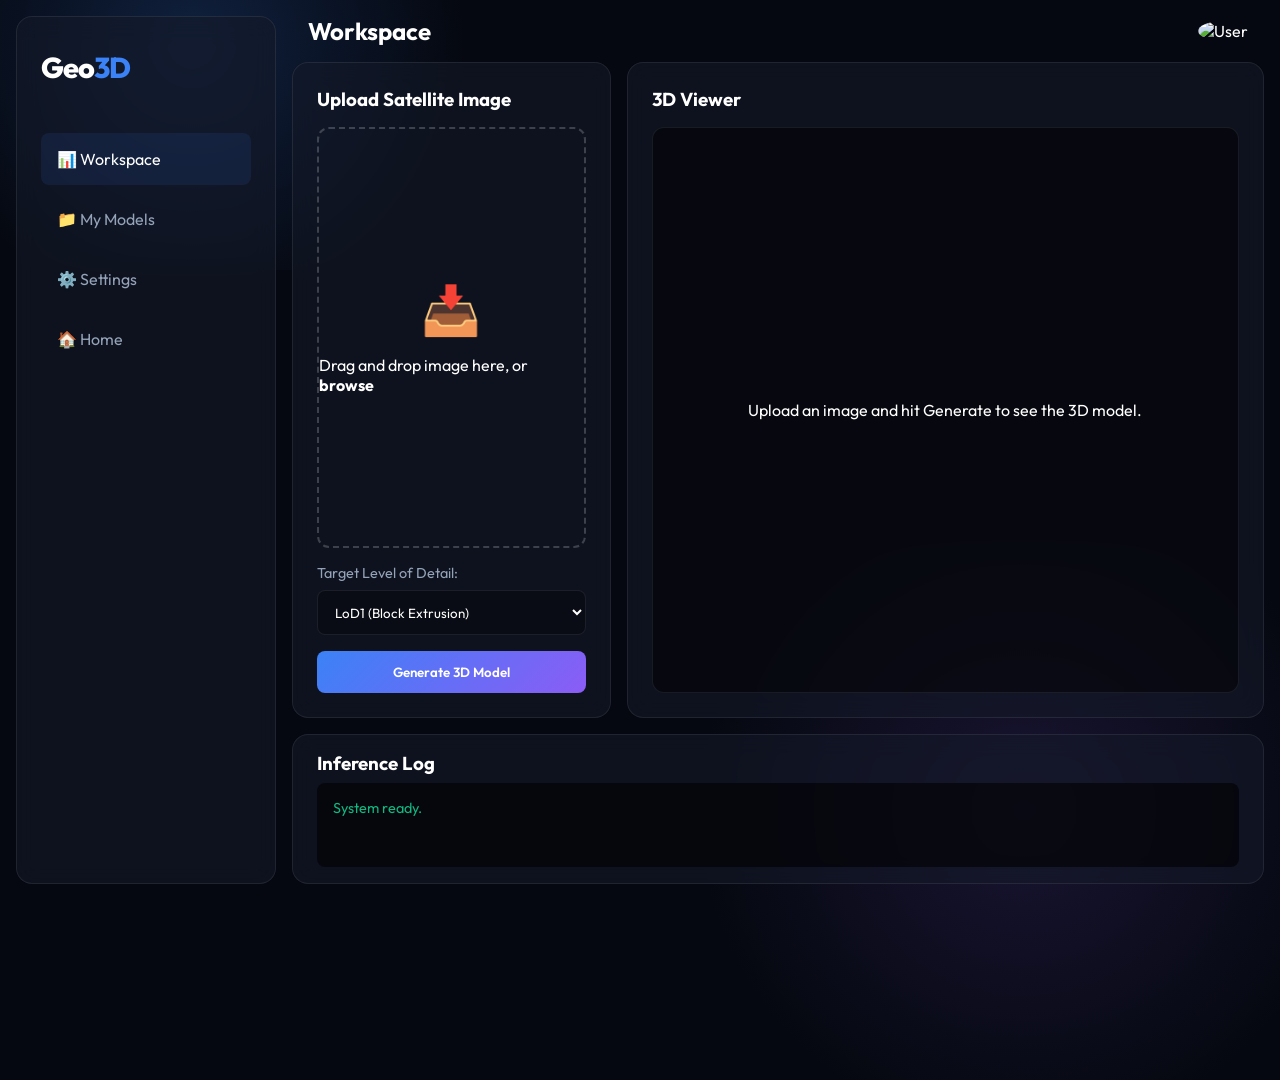
==== web_ui/dashboard.html @ 13fb9074 "Initial commit of monocular 3D building reconstruction project" ====
<!DOCTYPE html>
<html lang="en">
<head>
    <meta charset="UTF-8">
    <meta name="viewport" content="width=device-width, initial-scale=1.0">
    <title>Geo3D Dashboard</title>
    <link rel="stylesheet" href="style.css">
    <link href="https://fonts.googleapis.com/css2?family=Outfit:wght@300;400;600;800&display=swap" rel="stylesheet">
</head>
<body class="dashboard-body">
    <div class="dashboard-container">
        <!-- Sidebar -->
        <aside class="sidebar glass-panel">
            <div class="logo">Geo<span>3D</span></div>
            <ul class="side-menu">
                <li class="active"><a href="#">📊 Workspace</a></li>
                <li><a href="#">📁 My Models</a></li>
                <li><a href="#">⚙️ Settings</a></li>
                <li><a href="index.html">🏠 Home</a></li>
            </ul>
        </aside>

        <!-- Main Content -->
        <main class="main-content">
            <header class="dash-header">
                <h2>Workspace</h2>
                <div class="user-profile">
                    <img src="https://i.pravatar.cc/150?img=33" alt="User">
                </div>
            </header>

            <div class="workspace-grid">
                <!-- Upload Area -->
                <div class="upload-section glass-panel">
                    <h3>Upload Satellite Image</h3>
                    <div class="upload-dropzone" id="dropzone">
                        <span class="upload-icon">📥</span>
                        <p>Drag and drop image here, or <strong>browse</strong></p>
                        <input type="file" id="file-upload" accept="image/*" hidden>
                    </div>
                    
                    <div class="process-controls">
                        <label>Target Level of Detail:</label>
                        <select class="styled-select">
                            <option>LoD1 (Block Extrusion)</option>
                            <option>LoD2 (Roof Topology) - Beta</option>
                        </select>
                        <button class="btn-primary full-width" id="generate-btn">Generate 3D Model</button>
                    </div>
                </div>

                <!-- Preview Area -->
                <div class="preview-section glass-panel">
                    <h3>3D Viewer</h3>
                    <div class="viewer-container" id="viewer-container">
                        <div class="empty-state">
                            <p>Upload an image and hit Generate to see the 3D model.</p>
                        </div>
                    </div>
                    <div class="viewer-actions" style="display: none;" id="viewer-actions">
                        <button class="btn-secondary">Download .OBJ</button>
                        <button class="btn-secondary">Export Heightmap</button>
                    </div>
                </div>
            </div>
            
            <!-- Analysis Log -->
            <div class="log-section glass-panel">
                <h3>Inference Log</h3>
                <div class="log-console" id="log-console">
                    <p class="sys-msg">System ready.</p>
                </div>
            </div>
        </main>
    </div>

    <script src="script.js"></script>
</body>
</html>
---- web_ui/style.css ----
:root {
    --bg-color: #0b0f19;
    --text-color: #ffffff;
    --text-muted: #94a3b8;
    --primary: #3b82f6;
    --primary-hover: #2563eb;
    --secondary: rgba(255, 255, 255, 0.1);
    --glass-bg: rgba(17, 24, 39, 0.7);
    --glass-border: rgba(255, 255, 255, 0.08);
    --accent: #8b5cf6;
}

* {
    margin: 0;
    padding: 0;
    box-sizing: border-box;
    font-family: 'Outfit', sans-serif;
}

body {
    background: var(--bg-color);
    color: var(--text-color);
    overflow-x: hidden;
    position: relative;
}

body::before {
    content: '';
    position: absolute;
    top: -20%;
    left: -10%;
    width: 50%;
    height: 50%;
    background: radial-gradient(circle, rgba(59, 130, 246, 0.2) 0%, transparent 70%);
    z-index: -1;
}

body::after {
    content: '';
    position: absolute;
    bottom: -20%;
    right: -10%;
    width: 60%;
    height: 60%;
    background: radial-gradient(circle, rgba(139, 92, 246, 0.15) 0%, transparent 70%);
    z-index: -1;
}

a { text-decoration: none; color: inherit; }

/* Navbar */
.navbar {
    display: flex;
    justify-content: space-between;
    align-items: center;
    padding: 2rem 5%;
}

.logo {
    font-size: 1.8rem;
    font-weight: 800;
    letter-spacing: -1px;
}
.logo span { color: var(--primary); }

.nav-links {
    display: flex;
    gap: 2rem;
    list-style: none;
    align-items: center;
}

.nav-links a:hover { color: var(--primary); transition: 0.3s; }

/* Buttons */
.btn-primary {
    background: linear-gradient(135deg, var(--primary), var(--accent));
    color: white;
    padding: 0.8rem 1.5rem;
    border-radius: 8px;
    font-weight: 600;
    border: none;
    cursor: pointer;
    transition: transform 0.2s, box-shadow 0.2s;
}
.btn-primary:hover {
    transform: translateY(-2px);
    box-shadow: 0 10px 20px rgba(59, 130, 246, 0.3);
}

.btn-secondary {
    background: var(--secondary);
    color: white;
    padding: 0.8rem 1.5rem;
    border-radius: 8px;
    font-weight: 600;
    border: 1px solid var(--glass-border);
    cursor: pointer;
    backdrop-filter: blur(10px);
    transition: background 0.3s;
}
.btn-secondary:hover { background: rgba(255, 255, 255, 0.15); }

/* Hero */
.hero {
    display: flex;
    justify-content: space-between;
    align-items: center;
    padding: 5rem 5%;
    min-height: 80vh;
}

.hero-content { flex: 1; max-width: 600px; }

.hero-title {
    font-size: 4.5rem;
    line-height: 1.1;
    margin-bottom: 1.5rem;
}
.hero-title span {
    background: linear-gradient(to right, var(--primary), var(--accent));
    -webkit-background-clip: text;
    -webkit-text-fill-color: transparent;
}

.hero-subtitle {
    font-size: 1.2rem;
    color: var(--text-muted);
    margin-bottom: 2.5rem;
    line-height: 1.6;
}

.hero-buttons { display: flex; gap: 1rem; }
.large { padding: 1rem 2rem; font-size: 1.1rem; }

/* Graphics */
.hero-graphics {
    flex: 1;
    display: flex;
    align-items: center;
    justify-content: center;
    gap: 1rem;
}

.glass-card {
    background: var(--glass-bg);
    border: 1px solid var(--glass-border);
    backdrop-filter: blur(16px);
    padding: 1.5rem;
    border-radius: 16px;
    text-align: center;
    animation: float 6s ease-in-out infinite;
}

.glass-card h3 {
    font-size: 1rem;
    margin-bottom: 1rem;
    color: var(--text-muted);
}

.placeholder-img {
    width: 200px;
    height: 200px;
    border-radius: 12px;
}

.after-card { animation-delay: 3s; }

.connector {
    display: flex;
    gap: 8px;
}
.dot {
    width: 8px; height: 8px;
    background: var(--accent);
    border-radius: 50%;
    animation: pulse 1.5s infinite alternate;
}
.dot:nth-child(2) { animation-delay: 0.5s; }
.dot:nth-child(3) { animation-delay: 1s; }

/* Features */
.features {
    display: grid;
    grid-template-columns: repeat(3, 1fr);
    gap: 2rem;
    padding: 2rem 5% 5rem;
}
.feature-card {
    background: var(--glass-bg);
    border: 1px solid var(--glass-border);
    padding: 2rem;
    border-radius: 16px;
    transition: transform 0.3s;
}
.feature-card:hover { transform: translateY(-5px); }
.feature-card .icon { font-size: 2.5rem; margin-bottom: 1rem; }
.feature-card h3 { margin-bottom: 0.5rem; }
.feature-card p { color: var(--text-muted); line-height: 1.5; }

/* Dashboard Styles */
.dashboard-body {
    background: #050810;
}

.dashboard-container {
    display: flex;
    height: 100vh;
}

.glass-panel {
    background: rgba(20, 25, 40, 0.6);
    border: 1px solid var(--glass-border);
    backdrop-filter: blur(12px);
    border-radius: 16px;
}

.sidebar {
    width: 260px;
    padding: 2rem 1.5rem;
    display: flex;
    flex-direction: column;
    margin: 1rem;
}
.side-menu {
    list-style: none;
    margin-top: 3rem;
    display: flex;
    flex-direction: column;
    gap: 0.5rem;
}
.side-menu li a {
    display: block;
    padding: 1rem;
    border-radius: 8px;
    color: var(--text-muted);
    transition: 0.2s;
}
.side-menu li.active a, .side-menu li a:hover {
    background: rgba(59, 130, 246, 0.1);
    color: white;
}

.main-content {
    flex: 1;
    padding: 1rem 1rem 1rem 0;
    display: flex;
    flex-direction: column;
    gap: 1rem;
}

.dash-header {
    display: flex;
    justify-content: space-between;
    align-items: center;
    padding: 0 1rem;
}
.user-profile img { width: 45px; height: 45px; border-radius: 50%; }

.workspace-grid {
    display: grid;
    grid-template-columns: 1fr 2fr;
    gap: 1rem;
    flex: 1;
}

.upload-section {
    padding: 1.5rem;
    display: flex;
    flex-direction: column;
}
.upload-dropzone {
    flex: 1;
    border: 2px dashed rgba(255,255,255,0.2);
    border-radius: 12px;
    display: flex;
    flex-direction: column;
    align-items: center;
    justify-content: center;
    margin: 1rem 0;
    cursor: pointer;
    transition: border 0.3s, background 0.3s;
}
.upload-dropzone:hover {
    border-color: var(--primary);
    background: rgba(59, 130, 246, 0.05);
}
.upload-icon { font-size: 3rem; margin-bottom: 1rem; }

.process-controls {
    margin-top: auto;
}
.process-controls label {
    display: block;
    margin-bottom: 0.5rem;
    color: var(--text-muted);
    font-size: 0.9rem;
}
.styled-select {
    width: 100%;
    padding: 0.8rem;
    background: rgba(0,0,0,0.3);
    border: 1px solid var(--glass-border);
    color: white;
    border-radius: 8px;
    margin-bottom: 1rem;
}
.full-width { width: 100%; }

.preview-section {
    padding: 1.5rem;
    display: flex;
    flex-direction: column;
}
.viewer-container {
    flex: 1;
    background: rgba(0,0,0,0.5);
    border-radius: 12px;
    margin-top: 1rem;
    display: flex;
    align-items: center;
    justify-content: center;
    border: 1px solid var(--glass-border);
    position: relative;
    overflow: hidden;
}
.viewer-actions {
    display: flex;
    gap: 1rem;
    margin-top: 1rem;
    justify-content: flex-end;
}

.log-section {
    height: 150px;
    padding: 1rem 1.5rem;
    display: flex;
    flex-direction: column;
}
.log-console {
    flex: 1;
    background: rgba(0,0,0,0.6);
    border-radius: 8px;
    padding: 1rem;
    font-family: monospace;
    font-size: 0.9rem;
    color: #10b981;
    overflow-y: auto;
    margin-top: 0.5rem;
}

/* Animations */
@keyframes float {
    0%, 100% { transform: translateY(0); }
    50% { transform: translateY(-10px); }
}
@keyframes pulse {
    0% { transform: scale(1); opacity: 0.5; }
    100% { transform: scale(1.5); opacity: 1; }
}
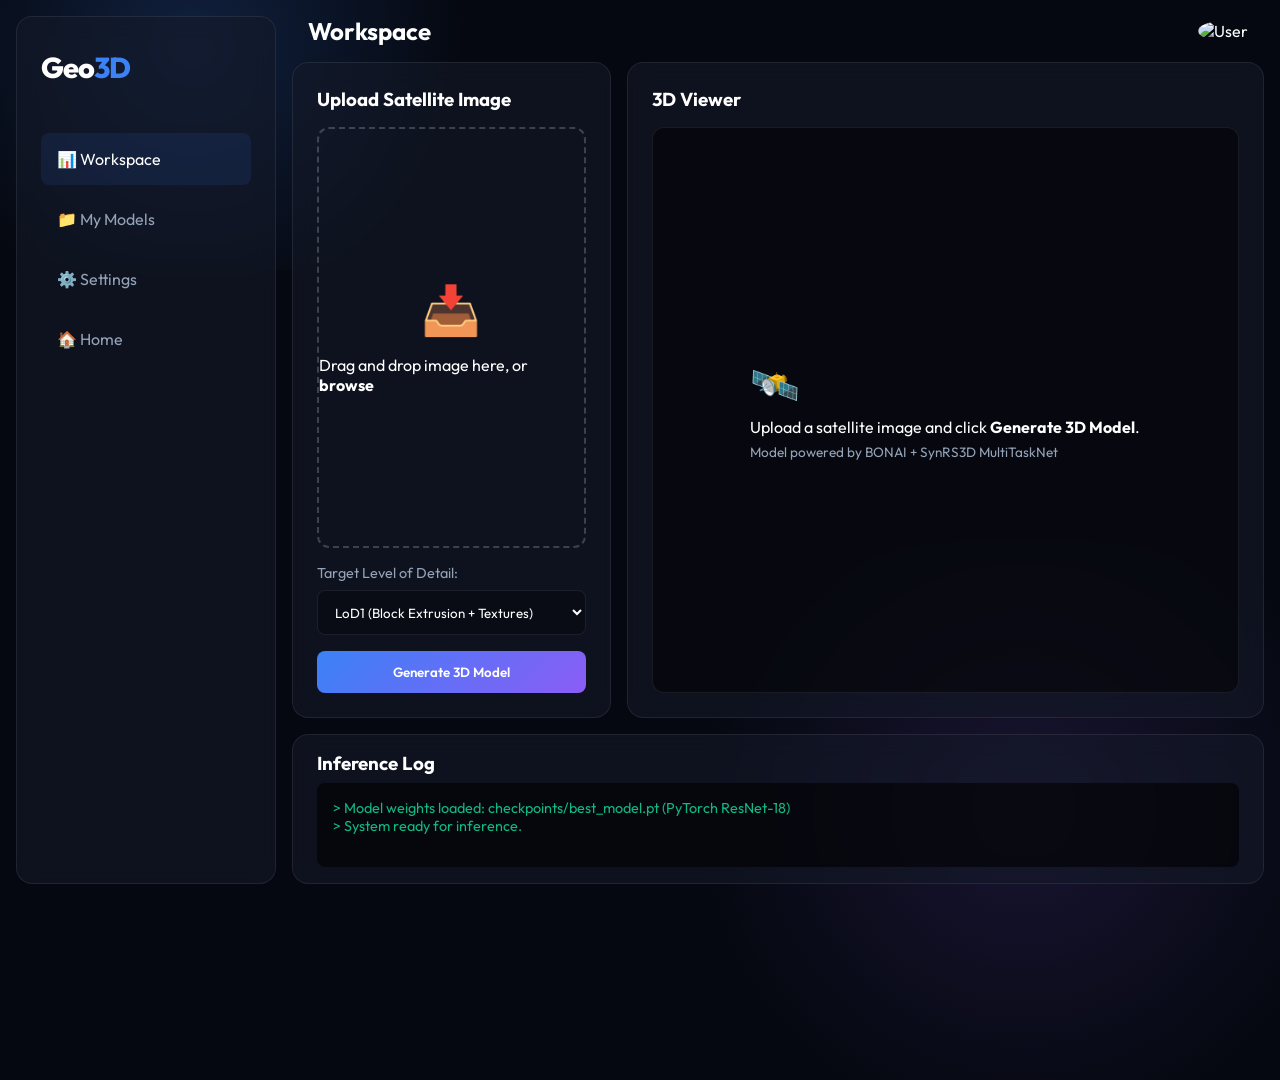
==== commit 9d29a223: "Fix src/data tracking in git and update Colab training scripts" ====
--- a/web_ui/dashboard.html
+++ b/web_ui/dashboard.html
@@ -6,6 +6,10 @@
     <title>Geo3D Dashboard</title>
     <link rel="stylesheet" href="style.css">
     <link href="https://fonts.googleapis.com/css2?family=Outfit:wght@300;400;600;800&display=swap" rel="stylesheet">
+    <!-- Three.js 3D Engine & Loaders -->
+    <script src="https://cdnjs.cloudflare.com/ajax/libs/three.js/r128/three.min.js"></script>
+    <script src="https://cdn.jsdelivr.net/npm/three@0.128.0/examples/js/controls/OrbitControls.js"></script>
+    <script src="https://cdn.jsdelivr.net/npm/three@0.128.0/examples/js/loaders/OBJLoader.js"></script>
 </head>
 <body class="dashboard-body">
     <div class="dashboard-container">
@@ -41,9 +45,9 @@
                     
                     <div class="process-controls">
                         <label>Target Level of Detail:</label>
-                        <select class="styled-select">
-                            <option>LoD1 (Block Extrusion)</option>
-                            <option>LoD2 (Roof Topology) - Beta</option>
+                        <select class="styled-select" id="lod-select">
+                            <option value="lod1">LoD1 (Block Extrusion + Textures)</option>
+                            <option value="lod2">LoD2 (Roof Topology) - Experimental</option>
                         </select>
                         <button class="btn-primary full-width" id="generate-btn">Generate 3D Model</button>
                     </div>
@@ -51,15 +55,32 @@
 
                 <!-- Preview Area -->
                 <div class="preview-section glass-panel">
-                    <h3>3D Viewer</h3>
-                    <div class="viewer-container" id="viewer-container">
-                        <div class="empty-state">
-                            <p>Upload an image and hit Generate to see the 3D model.</p>
+                    <div style="display: flex; justify-content: space-between; align-items: center;">
+                        <h3>3D Viewer</h3>
+                        <div class="viewer-tabs" id="viewer-tabs" style="display: none; gap: 0.5rem;">
+                            <button class="tab-btn active" id="tab-3d" style="padding: 0.3rem 0.8rem; border-radius: 6px; font-size: 0.8rem; cursor: pointer; background: #3b82f6; color: white; border: none;">3D Mesh</button>
+                            <button class="tab-btn" id="tab-mask" style="padding: 0.3rem 0.8rem; border-radius: 6px; font-size: 0.8rem; cursor: pointer; background: rgba(255,255,255,0.1); color: white; border: 1px solid rgba(255,255,255,0.2);">Footprint</button>
+                            <button class="tab-btn" id="tab-height" style="padding: 0.3rem 0.8rem; border-radius: 6px; font-size: 0.8rem; cursor: pointer; background: rgba(255,255,255,0.1); color: white; border: 1px solid rgba(255,255,255,0.2);">Heightmap</button>
                         </div>
                     </div>
+
+                    <div class="viewer-container" id="viewer-container">
+                        <div class="empty-state" id="empty-state">
+                            <p style="font-size: 2.5rem; margin-bottom: 0.5rem;">🛰️</p>
+                            <p>Upload a satellite image and click <strong>Generate 3D Model</strong>.</p>
+                            <p style="font-size: 0.85rem; color: #94a3b8; margin-top: 0.4rem;">Model powered by BONAI + SynRS3D MultiTaskNet</p>
+                        </div>
+                        <canvas id="three-canvas" style="display: none; width: 100%; height: 100%;"></canvas>
+                        <img id="2d-preview" style="display: none; max-width: 90%; max-height: 90%; border-radius: 8px; box-shadow: 0 4px 20px rgba(0,0,0,0.5);" alt="Preview">
+                        <div id="viewer-hint" style="display: none; position: absolute; bottom: 10px; left: 10px; font-size: 0.75rem; color: rgba(255,255,255,0.6); pointer-events: none; background: rgba(0,0,0,0.5); padding: 4px 8px; border-radius: 4px;">
+                            🖱️ Drag: Rotate | Right-Click: Pan | Scroll: Zoom
+                        </div>
+                    </div>
+
                     <div class="viewer-actions" style="display: none;" id="viewer-actions">
-                        <button class="btn-secondary">Download .OBJ</button>
-                        <button class="btn-secondary">Export Heightmap</button>
+                        <span id="model-stats" style="margin-right: auto; font-size: 0.85rem; color: #94a3b8; align-self: center;"></span>
+                        <a id="download-obj-btn" class="btn-secondary" download="building_model.obj" href="#">Download .OBJ</a>
+                        <a id="export-height-btn" class="btn-secondary" download="heightmap.png" href="#">Export Heightmap</a>
                     </div>
                 </div>
             </div>
@@ -68,7 +89,8 @@
             <div class="log-section glass-panel">
                 <h3>Inference Log</h3>
                 <div class="log-console" id="log-console">
-                    <p class="sys-msg">System ready.</p>
+                    <p class="sys-msg">> Model weights loaded: checkpoints/best_model.pt (PyTorch ResNet-18)</p>
+                    <p class="sys-msg">> System ready for inference.</p>
                 </div>
             </div>
         </main>
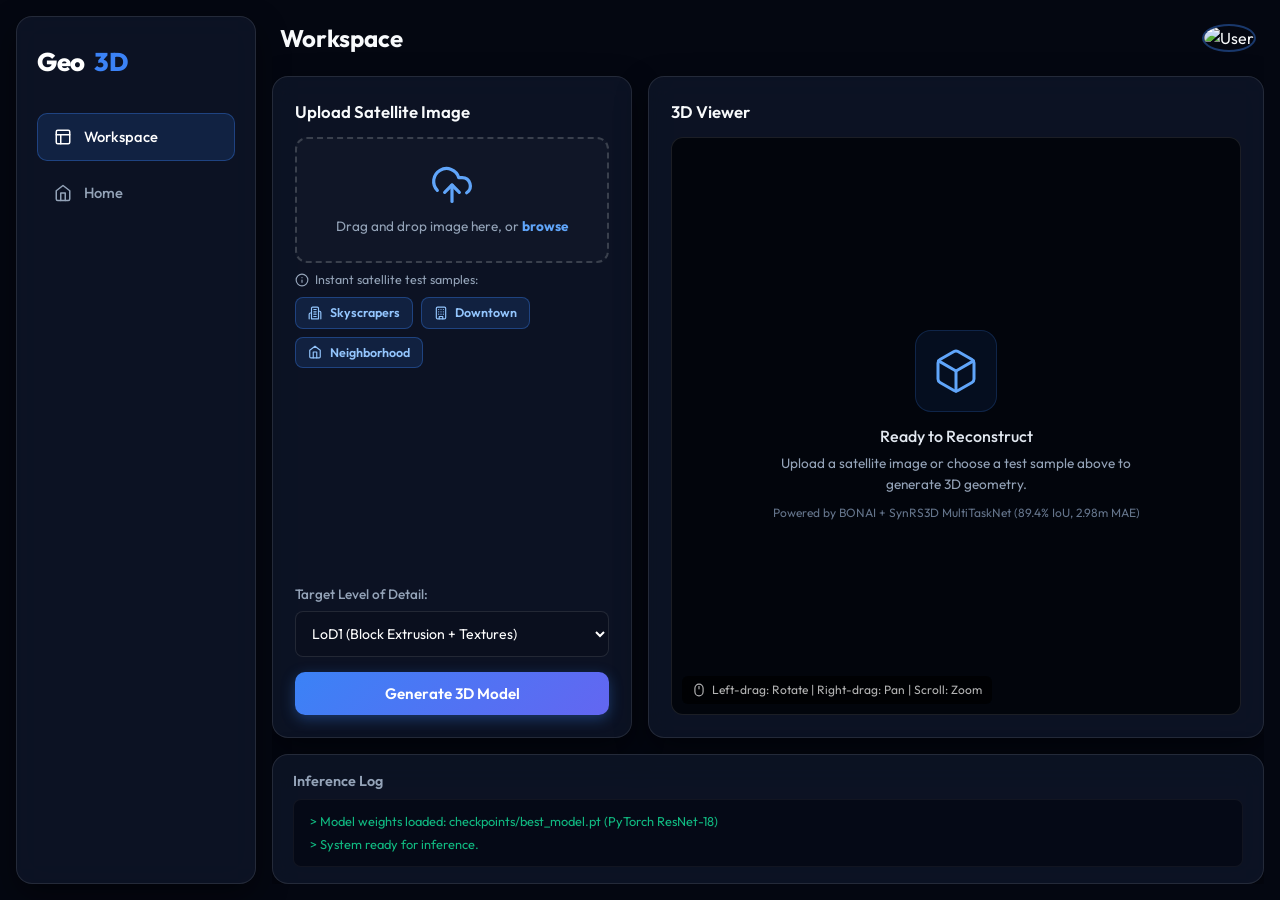
==== commit dee3a7e2: "Configure Render.com deployment with CPU-optimized PyTorch and 40-epoch model weights" ====
--- a/web_ui/dashboard.html
+++ b/web_ui/dashboard.html
@@ -4,7 +4,7 @@
     <meta charset="UTF-8">
     <meta name="viewport" content="width=device-width, initial-scale=1.0">
     <title>Geo3D Dashboard</title>
-    <link rel="stylesheet" href="style.css">
+    <link rel="stylesheet" href="style.css?v=3">
     <link href="https://fonts.googleapis.com/css2?family=Outfit:wght@300;400;600;800&display=swap" rel="stylesheet">
     <!-- Three.js 3D Engine & Loaders -->
     <script src="https://cdnjs.cloudflare.com/ajax/libs/three.js/r128/three.min.js"></script>
@@ -17,10 +17,18 @@
         <aside class="sidebar glass-panel">
             <div class="logo">Geo<span>3D</span></div>
             <ul class="side-menu">
-                <li class="active"><a href="#">📊 Workspace</a></li>
-                <li><a href="#">📁 My Models</a></li>
-                <li><a href="#">⚙️ Settings</a></li>
-                <li><a href="index.html">🏠 Home</a></li>
+                <li class="active">
+                    <a href="#">
+                        <svg class="nav-icon" width="18" height="18" viewBox="0 0 24 24" fill="none" stroke="currentColor" stroke-width="2" stroke-linecap="round" stroke-linejoin="round"><rect width="18" height="18" x="3" y="3" rx="2"/><path d="M3 9h18"/><path d="M9 21V9"/></svg>
+                        <span>Workspace</span>
+                    </a>
+                </li>
+                <li>
+                    <a href="index.html">
+                        <svg class="nav-icon" width="18" height="18" viewBox="0 0 24 24" fill="none" stroke="currentColor" stroke-width="2" stroke-linecap="round" stroke-linejoin="round"><path d="m3 9 9-7 9 7v11a2 2 0 0 1-2 2H5a2 2 0 0 1-2-2z"/><polyline points="9 22 9 12 15 12 15 22"/></svg>
+                        <span>Home</span>
+                    </a>
+                </li>
             </ul>
         </aside>
 
@@ -38,9 +46,33 @@
                 <div class="upload-section glass-panel">
                     <h3>Upload Satellite Image</h3>
                     <div class="upload-dropzone" id="dropzone">
-                        <span class="upload-icon">📥</span>
+                        <span class="upload-icon">
+                            <svg viewBox="0 0 24 24" width="44" height="44" fill="none" stroke="currentColor" stroke-width="1.75" stroke-linecap="round" stroke-linejoin="round"><path d="M4 14.899A7 7 0 1 1 15.71 8h1.79a4.5 4.5 0 0 1 2.5 8.242"/><path d="M12 12v9"/><path d="m16 16-4-4-4 4"/></svg>
+                        </span>
                         <p>Drag and drop image here, or <strong>browse</strong></p>
                         <input type="file" id="file-upload" accept="image/*" hidden>
+                    </div>
+
+                    <!-- Instant Test Samples -->
+                    <div class="test-samples-bar" style="margin: 0.5rem 0 1rem 0;">
+                        <p style="font-size: 0.78rem; color: #94a3b8; margin-bottom: 0.5rem; display: flex; align-items: center; gap: 0.35rem;">
+                            <svg viewBox="0 0 24 24" width="14" height="14" fill="none" stroke="currentColor" stroke-width="2" stroke-linecap="round" stroke-linejoin="round"><circle cx="12" cy="12" r="10"/><path d="M12 16v-4"/><path d="M12 8h.01"/></svg>
+                            Instant satellite test samples:
+                        </p>
+                        <div style="display: flex; gap: 0.5rem; flex-wrap: wrap;">
+                            <button type="button" class="sample-btn" data-sample="01_tall_skyscraper_towers.png" style="display: inline-flex; align-items: center; gap: 0.45rem; padding: 0.45rem 0.75rem; border-radius: 8px; font-size: 0.78rem; font-weight: 600; background: rgba(59, 130, 246, 0.15); color: #93c5fd; border: 1px solid rgba(59, 130, 246, 0.35); cursor: pointer;">
+                                <svg viewBox="0 0 24 24" width="14" height="14" fill="none" stroke="currentColor" stroke-width="2" stroke-linecap="round" stroke-linejoin="round"><path d="M6 22V4a2 2 0 0 1 2-2h8a2 2 0 0 1 2 2v18Z"/><path d="M6 12H4a2 2 0 0 0-2 2v8"/><path d="M18 9h2a2 2 0 0 1 2 2v11"/><path d="M10 6h4"/><path d="M10 10h4"/><path d="M10 14h4"/><path d="M10 18h4"/></svg>
+                                <span>Skyscrapers</span>
+                            </button>
+                            <button type="button" class="sample-btn" data-sample="02_dense_commercial_downtown.png" style="display: inline-flex; align-items: center; gap: 0.45rem; padding: 0.45rem 0.75rem; border-radius: 8px; font-size: 0.78rem; font-weight: 600; background: rgba(59, 130, 246, 0.15); color: #93c5fd; border: 1px solid rgba(59, 130, 246, 0.35); cursor: pointer;">
+                                <svg viewBox="0 0 24 24" width="14" height="14" fill="none" stroke="currentColor" stroke-width="2" stroke-linecap="round" stroke-linejoin="round"><rect width="16" height="20" x="4" y="2" rx="2" ry="2"/><path d="M9 22v-4h6v4"/><path d="M8 6h.01"/><path d="M16 6h.01"/><path d="M12 6h.01"/><path d="M12 10h.01"/><path d="M12 14h.01"/><path d="M16 10h.01"/><path d="M16 14h.01"/><path d="M8 10h.01"/><path d="M8 14h.01"/></svg>
+                                <span>Downtown</span>
+                            </button>
+                            <button type="button" class="sample-btn" data-sample="03_residential_houses_neighborhood.png" style="display: inline-flex; align-items: center; gap: 0.45rem; padding: 0.45rem 0.75rem; border-radius: 8px; font-size: 0.78rem; font-weight: 600; background: rgba(59, 130, 246, 0.15); color: #93c5fd; border: 1px solid rgba(59, 130, 246, 0.35); cursor: pointer;">
+                                <svg viewBox="0 0 24 24" width="14" height="14" fill="none" stroke="currentColor" stroke-width="2" stroke-linecap="round" stroke-linejoin="round"><path d="m3 9 9-7 9 7v11a2 2 0 0 1-2 2H5a2 2 0 0 1-2-2z"/><polyline points="9 22 9 12 15 12 15 22"/></svg>
+                                <span>Neighborhood</span>
+                            </button>
+                        </div>
                     </div>
                     
                     <div class="process-controls">
@@ -66,14 +98,22 @@
 
                     <div class="viewer-container" id="viewer-container">
                         <div class="empty-state" id="empty-state">
-                            <p style="font-size: 2.5rem; margin-bottom: 0.5rem;">🛰️</p>
-                            <p>Upload a satellite image and click <strong>Generate 3D Model</strong>.</p>
-                            <p style="font-size: 0.85rem; color: #94a3b8; margin-top: 0.4rem;">Model powered by BONAI + SynRS3D MultiTaskNet</p>
+                            <div class="empty-icon-wrapper" style="margin-bottom: 0.8rem;">
+                                <svg viewBox="0 0 24 24" width="48" height="48" fill="none" stroke="#60a5fa" stroke-width="1.5" stroke-linecap="round" stroke-linejoin="round">
+                                    <path d="M21 16V8a2 2 0 0 0-1-1.73l-7-4a2 2 0 0 0-2 0l-7 4A2 2 0 0 0 3 8v8a2 2 0 0 0 1 1.73l7 4a2 2 0 0 0 2 0l7-4A2 2 0 0 0 21 16z"/>
+                                    <polyline points="3.27 6.96 12 12.01 20.73 6.96"/>
+                                    <line x1="12" y1="22.08" x2="12" y2="12"/>
+                                </svg>
+                            </div>
+                            <p style="font-weight: 500; font-size: 1rem; color: #e2e8f0;">Ready to Reconstruct</p>
+                            <p style="font-size: 0.85rem; color: #94a3b8; margin-top: 0.3rem;">Upload a satellite image or choose a test sample above to generate 3D geometry.</p>
+                            <p style="font-size: 0.75rem; color: #64748b; margin-top: 0.6rem;">Powered by BONAI + SynRS3D MultiTaskNet (89.4% IoU, 2.98m MAE)</p>
                         </div>
                         <canvas id="three-canvas" style="display: none; width: 100%; height: 100%;"></canvas>
                         <img id="2d-preview" style="display: none; max-width: 90%; max-height: 90%; border-radius: 8px; box-shadow: 0 4px 20px rgba(0,0,0,0.5);" alt="Preview">
-                        <div id="viewer-hint" style="display: none; position: absolute; bottom: 10px; left: 10px; font-size: 0.75rem; color: rgba(255,255,255,0.6); pointer-events: none; background: rgba(0,0,0,0.5); padding: 4px 8px; border-radius: 4px;">
-                            🖱️ Drag: Rotate | Right-Click: Pan | Scroll: Zoom
+                        <div id="viewer-hint" style="display: none; position: absolute; bottom: 10px; left: 10px; font-size: 0.75rem; color: rgba(255,255,255,0.7); pointer-events: none; background: rgba(0,0,0,0.65); padding: 5px 10px; border-radius: 6px; backdrop-filter: blur(8px); display: flex; align-items: center; gap: 6px;">
+                            <svg viewBox="0 0 24 24" width="14" height="14" fill="none" stroke="currentColor" stroke-width="2" stroke-linecap="round" stroke-linejoin="round"><rect width="14" height="20" x="5" y="2" rx="7"/><path d="M12 6v4"/></svg>
+                            <span>Left-drag: Rotate | Right-drag: Pan | Scroll: Zoom</span>
                         </div>
                     </div>
 
--- a/web_ui/style.css
+++ b/web_ui/style.css
@@ -1,20 +1,23 @@
 :root {
-    --bg-color: #0b0f19;
-    --text-color: #ffffff;
+    --bg-color: #060911;
+    --text-color: #f8fafc;
     --text-muted: #94a3b8;
     --primary: #3b82f6;
     --primary-hover: #2563eb;
-    --secondary: rgba(255, 255, 255, 0.1);
-    --glass-bg: rgba(17, 24, 39, 0.7);
-    --glass-border: rgba(255, 255, 255, 0.08);
     --accent: #8b5cf6;
+    --accent-cyan: #06b6d4;
+    --secondary: rgba(255, 255, 255, 0.08);
+    --glass-bg: rgba(15, 23, 42, 0.75);
+    --glass-border: rgba(255, 255, 255, 0.1);
+    --glass-hover-border: rgba(59, 130, 246, 0.45);
+    --card-shadow: 0 12px 32px rgba(0, 0, 0, 0.45);
 }
 
 * {
     margin: 0;
     padding: 0;
     box-sizing: border-box;
-    font-family: 'Outfit', sans-serif;
+    font-family: 'Outfit', -apple-system, BlinkMacSystemFont, 'Segoe UI', Roboto, sans-serif;
 }
 
 body {
@@ -22,339 +25,891 @@
     color: var(--text-color);
     overflow-x: hidden;
     position: relative;
-}
-
-body::before {
-    content: '';
+    line-height: 1.5;
+    -webkit-font-smoothing: antialiased;
+}
+
+a {
+    text-decoration: none;
+    color: inherit;
+}
+
+/* Background Ambient Glows */
+.ambient-glow {
     position: absolute;
-    top: -20%;
-    left: -10%;
-    width: 50%;
-    height: 50%;
-    background: radial-gradient(circle, rgba(59, 130, 246, 0.2) 0%, transparent 70%);
+    border-radius: 50%;
+    filter: blur(140px);
+    pointer-events: none;
     z-index: -1;
 }
 
-body::after {
-    content: '';
-    position: absolute;
-    bottom: -20%;
-    right: -10%;
-    width: 60%;
-    height: 60%;
-    background: radial-gradient(circle, rgba(139, 92, 246, 0.15) 0%, transparent 70%);
-    z-index: -1;
-}
-
-a { text-decoration: none; color: inherit; }
-
-/* Navbar */
-.navbar {
-    display: flex;
-    justify-content: space-between;
-    align-items: center;
-    padding: 2rem 5%;
-}
-
-.logo {
-    font-size: 1.8rem;
-    font-weight: 800;
-    letter-spacing: -1px;
-}
-.logo span { color: var(--primary); }
-
-.nav-links {
-    display: flex;
-    gap: 2rem;
-    list-style: none;
-    align-items: center;
-}
-
-.nav-links a:hover { color: var(--primary); transition: 0.3s; }
-
-/* Buttons */
-.btn-primary {
-    background: linear-gradient(135deg, var(--primary), var(--accent));
-    color: white;
-    padding: 0.8rem 1.5rem;
-    border-radius: 8px;
-    font-weight: 600;
-    border: none;
-    cursor: pointer;
-    transition: transform 0.2s, box-shadow 0.2s;
-}
-.btn-primary:hover {
-    transform: translateY(-2px);
-    box-shadow: 0 10px 20px rgba(59, 130, 246, 0.3);
-}
-
-.btn-secondary {
-    background: var(--secondary);
-    color: white;
-    padding: 0.8rem 1.5rem;
-    border-radius: 8px;
-    font-weight: 600;
-    border: 1px solid var(--glass-border);
-    cursor: pointer;
-    backdrop-filter: blur(10px);
-    transition: background 0.3s;
-}
-.btn-secondary:hover { background: rgba(255, 255, 255, 0.15); }
-
-/* Hero */
-.hero {
-    display: flex;
-    justify-content: space-between;
-    align-items: center;
-    padding: 5rem 5%;
-    min-height: 80vh;
-}
-
-.hero-content { flex: 1; max-width: 600px; }
-
-.hero-title {
-    font-size: 4.5rem;
-    line-height: 1.1;
-    margin-bottom: 1.5rem;
-}
-.hero-title span {
-    background: linear-gradient(to right, var(--primary), var(--accent));
-    -webkit-background-clip: text;
-    -webkit-text-fill-color: transparent;
-}
-
-.hero-subtitle {
-    font-size: 1.2rem;
-    color: var(--text-muted);
-    margin-bottom: 2.5rem;
-    line-height: 1.6;
-}
-
-.hero-buttons { display: flex; gap: 1rem; }
-.large { padding: 1rem 2rem; font-size: 1.1rem; }
-
-/* Graphics */
-.hero-graphics {
-    flex: 1;
-    display: flex;
-    align-items: center;
-    justify-content: center;
-    gap: 1rem;
-}
-
-.glass-card {
+.glow-top {
+    top: -150px;
+    left: 10%;
+    width: 600px;
+    height: 500px;
+    background: radial-gradient(circle, rgba(59, 130, 246, 0.22) 0%, transparent 70%);
+}
+
+.glow-bottom {
+    bottom: 5%;
+    right: 5%;
+    width: 650px;
+    height: 550px;
+    background: radial-gradient(circle, rgba(139, 92, 246, 0.16) 0%, transparent 70%);
+}
+
+/* Glass Panels */
+.glass-panel {
     background: var(--glass-bg);
     border: 1px solid var(--glass-border);
     backdrop-filter: blur(16px);
-    padding: 1.5rem;
+    -webkit-backdrop-filter: blur(16px);
     border-radius: 16px;
+    box-shadow: var(--card-shadow);
+}
+
+/* Buttons */
+.btn-primary {
+    display: inline-flex;
+    align-items: center;
+    justify-content: center;
+    gap: 0.5rem;
+    background: linear-gradient(135deg, #3b82f6 0%, #6366f1 100%);
+    color: #ffffff;
+    padding: 0.75rem 1.4rem;
+    border-radius: 10px;
+    font-weight: 600;
+    font-size: 0.95rem;
+    border: none;
+    cursor: pointer;
+    box-shadow: 0 4px 14px rgba(59, 130, 246, 0.35);
+    transition: all 0.25s ease;
+}
+
+.btn-primary:hover {
+    transform: translateY(-2px);
+    box-shadow: 0 8px 24px rgba(59, 130, 246, 0.5);
+    background: linear-gradient(135deg, #2563eb 0%, #4f46e5 100%);
+}
+
+.btn-primary:active {
+    transform: translateY(0);
+}
+
+.btn-secondary {
+    display: inline-flex;
+    align-items: center;
+    justify-content: center;
+    gap: 0.5rem;
+    background: var(--secondary);
+    color: #f1f5f9;
+    padding: 0.75rem 1.4rem;
+    border-radius: 10px;
+    font-weight: 600;
+    font-size: 0.95rem;
+    border: 1px solid var(--glass-border);
+    cursor: pointer;
+    backdrop-filter: blur(12px);
+    transition: all 0.25s ease;
+}
+
+.btn-secondary:hover {
+    background: rgba(255, 255, 255, 0.15);
+    border-color: rgba(255, 255, 255, 0.25);
+    color: #ffffff;
+    transform: translateY(-2px);
+}
+
+.btn-primary.large, .btn-secondary.large {
+    padding: 0.9rem 1.8rem;
+    font-size: 1.05rem;
+}
+
+/* Logo */
+.logo {
+    display: inline-flex;
+    align-items: center;
+    gap: 0.6rem;
+    font-size: 1.6rem;
+    font-weight: 800;
+    letter-spacing: -0.5px;
+    color: #ffffff;
+}
+
+.logo span {
+    color: var(--primary);
+}
+
+/* ============================================================
+   LANDING PAGE
+   ============================================================ */
+
+.landing-body {
+    background: #060911;
+}
+
+.navbar {
+    display: flex;
+    justify-content: space-between;
+    align-items: center;
+    padding: 1.25rem 6%;
+    position: sticky;
+    top: 0;
+    z-index: 100;
+    border-bottom: 1px solid var(--glass-border);
+    background: rgba(6, 9, 17, 0.85);
+    backdrop-filter: blur(16px);
+}
+
+.nav-links {
+    display: flex;
+    gap: 2.2rem;
+    list-style: none;
+    align-items: center;
+}
+
+.nav-links a {
+    color: var(--text-muted);
+    font-size: 0.95rem;
+    font-weight: 500;
+    transition: color 0.2s;
+}
+
+.nav-links a:hover {
+    color: #ffffff;
+}
+
+.nav-links a.nav-btn {
+    color: #ffffff;
+    padding: 0.6rem 1.2rem;
+    font-size: 0.9rem;
+}
+
+/* Hero Section */
+.hero {
+    display: flex;
+    align-items: center;
+    justify-content: space-between;
+    padding: 4.5rem 6% 3.5rem;
+    gap: 3rem;
+    min-height: 80vh;
+}
+
+.hero-content {
+    flex: 1.2;
+    max-width: 620px;
+}
+
+.badge-pill {
+    display: inline-flex;
+    align-items: center;
+    gap: 0.6rem;
+    background: rgba(59, 130, 246, 0.12);
+    border: 1px solid rgba(59, 130, 246, 0.3);
+    padding: 0.4rem 1rem;
+    border-radius: 9999px;
+    font-size: 0.82rem;
+    font-weight: 600;
+    color: #93c5fd;
+    margin-bottom: 1.5rem;
+}
+
+.status-indicator {
+    width: 8px;
+    height: 8px;
+    background: #10b981;
+    border-radius: 50%;
+    box-shadow: 0 0 10px #10b981;
+    animation: statusPulse 2s infinite ease-in-out;
+}
+
+@keyframes statusPulse {
+    0%, 100% { transform: scale(1); opacity: 1; }
+    50% { transform: scale(1.3); opacity: 0.6; }
+}
+
+.hero-title {
+    font-size: 3.4rem;
+    line-height: 1.15;
+    font-weight: 800;
+    letter-spacing: -1.2px;
+    margin-bottom: 1.5rem;
+    color: #ffffff;
+}
+
+.gradient-text {
+    background: linear-gradient(135deg, #60a5fa 0%, #a78bfa 50%, #38bdf8 100%);
+    -webkit-background-clip: text;
+    -webkit-text-fill-color: transparent;
+}
+
+.hero-subtitle {
+    font-size: 1.12rem;
+    color: var(--text-muted);
+    line-height: 1.65;
+    margin-bottom: 2.2rem;
+}
+
+.hero-buttons {
+    display: flex;
+    gap: 1rem;
+    flex-wrap: wrap;
+}
+
+/* Hero Visual Showcase */
+.hero-showcase {
+    flex: 1;
+    display: flex;
+    align-items: center;
+    justify-content: center;
+    gap: 1.2rem;
+}
+
+.showcase-card {
+    padding: 1.2rem;
+    border-radius: 16px;
+    width: 240px;
     text-align: center;
-    animation: float 6s ease-in-out infinite;
-}
-
-.glass-card h3 {
-    font-size: 1rem;
-    margin-bottom: 1rem;
-    color: var(--text-muted);
-}
-
-.placeholder-img {
-    width: 200px;
+    transition: transform 0.3s ease, border-color 0.3s ease;
+}
+
+.showcase-card:hover {
+    transform: translateY(-4px);
+    border-color: var(--glass-hover-border);
+}
+
+.showcase-card.highlight-card {
+    border-color: rgba(99, 102, 241, 0.4);
+    box-shadow: 0 14px 44px rgba(99, 102, 241, 0.25);
+}
+
+.showcase-header {
+    display: flex;
+    flex-direction: column;
+    align-items: center;
+    gap: 0.35rem;
+    margin-bottom: 0.8rem;
+}
+
+.step-badge {
+    font-size: 0.7rem;
+    font-weight: 700;
+    text-transform: uppercase;
+    letter-spacing: 1px;
+    padding: 0.2rem 0.6rem;
+    border-radius: 6px;
+    background: rgba(255, 255, 255, 0.08);
+    color: #94a3b8;
+}
+
+.step-badge.highlight {
+    background: rgba(99, 102, 241, 0.25);
+    color: #a5b4fc;
+}
+
+.showcase-header h4 {
+    font-size: 0.92rem;
+    font-weight: 600;
+    color: #e2e8f0;
+}
+
+.showcase-img-wrap {
+    width: 100%;
     height: 200px;
     border-radius: 12px;
-}
-
-.after-card { animation-delay: 3s; }
-
-.connector {
-    display: flex;
-    gap: 8px;
-}
-.dot {
-    width: 8px; height: 8px;
-    background: var(--accent);
-    border-radius: 50%;
-    animation: pulse 1.5s infinite alternate;
-}
-.dot:nth-child(2) { animation-delay: 0.5s; }
-.dot:nth-child(3) { animation-delay: 1s; }
-
-/* Features */
-.features {
+    overflow: hidden;
+    background: #020617;
+    border: 1px solid rgba(255, 255, 255, 0.08);
+    display: flex;
+    align-items: center;
+    justify-content: center;
+}
+
+.showcase-img {
+    width: 100%;
+    height: 100%;
+    object-fit: cover;
+}
+
+.showcase-footer {
+    margin-top: 0.75rem;
+    font-size: 0.76rem;
+    color: #64748b;
+    font-weight: 500;
+}
+
+.pipeline-flow-arrow {
+    display: flex;
+    align-items: center;
+    justify-content: center;
+    color: var(--primary);
+}
+
+/* Metrics Section */
+.metrics-section {
+    padding: 2.5rem 6%;
+}
+
+.metrics-grid {
+    display: grid;
+    grid-template-columns: repeat(4, 1fr);
+    gap: 1.5rem;
+}
+
+.metric-item {
+    padding: 2rem 1.5rem;
+    text-align: center;
+    border-radius: 16px;
+    transition: transform 0.2s ease, border-color 0.2s ease;
+}
+
+.metric-item:hover {
+    transform: translateY(-3px);
+    border-color: var(--glass-hover-border);
+}
+
+.metric-value {
+    font-size: 2.5rem;
+    font-weight: 800;
+    letter-spacing: -1px;
+    color: #60a5fa;
+    margin-bottom: 0.35rem;
+}
+
+.metric-label {
+    font-size: 1rem;
+    font-weight: 700;
+    color: #f1f5f9;
+    margin-bottom: 0.25rem;
+}
+
+.metric-desc {
+    font-size: 0.8rem;
+    color: var(--text-muted);
+}
+
+/* Common Section Headers */
+.section-heading {
+    margin-bottom: 3.5rem;
+}
+
+.text-center {
+    text-align: center;
+}
+
+.section-tag {
+    display: inline-block;
+    font-size: 0.8rem;
+    font-weight: 700;
+    text-transform: uppercase;
+    letter-spacing: 1.5px;
+    color: #60a5fa;
+    margin-bottom: 0.8rem;
+}
+
+.section-heading h2 {
+    font-size: 2.4rem;
+    font-weight: 800;
+    letter-spacing: -0.5px;
+    color: #ffffff;
+    margin-bottom: 0.75rem;
+}
+
+.section-heading p {
+    font-size: 1.05rem;
+    color: var(--text-muted);
+    max-width: 620px;
+    margin: 0 auto;
+}
+
+/* Pipeline Section */
+.pipeline-section {
+    padding: 5rem 6%;
+}
+
+.pipeline-grid {
+    display: grid;
+    grid-template-columns: repeat(4, 1fr);
+    gap: 1.5rem;
+}
+
+.pipeline-card {
+    padding: 2.2rem 1.6rem;
+    border-radius: 16px;
+    position: relative;
+    transition: transform 0.25s ease, border-color 0.25s ease;
+}
+
+.pipeline-card:hover {
+    transform: translateY(-4px);
+    border-color: var(--glass-hover-border);
+}
+
+.pipeline-step-num {
+    font-family: 'JetBrains Mono', monospace;
+    font-size: 0.8rem;
+    font-weight: 700;
+    color: #3b82f6;
+    background: rgba(59, 130, 246, 0.1);
+    border: 1px solid rgba(59, 130, 246, 0.25);
+    padding: 0.2rem 0.6rem;
+    border-radius: 6px;
+    display: inline-block;
+    margin-bottom: 1.25rem;
+}
+
+.pipeline-icon {
+    color: #93c5fd;
+    margin-bottom: 1rem;
+    display: flex;
+}
+
+.pipeline-card h3 {
+    font-size: 1.15rem;
+    font-weight: 700;
+    color: #f8fafc;
+    margin-bottom: 0.65rem;
+}
+
+.pipeline-card p {
+    font-size: 0.88rem;
+    color: var(--text-muted);
+    line-height: 1.6;
+}
+
+/* Features Section */
+.features-section {
+    padding: 3rem 6% 5rem;
+}
+
+.features-grid {
     display: grid;
     grid-template-columns: repeat(3, 1fr);
-    gap: 2rem;
-    padding: 2rem 5% 5rem;
-}
+    gap: 1.8rem;
+}
+
 .feature-card {
-    background: var(--glass-bg);
-    border: 1px solid var(--glass-border);
-    padding: 2rem;
+    padding: 2.4rem 1.8rem;
     border-radius: 16px;
-    transition: transform 0.3s;
-}
-.feature-card:hover { transform: translateY(-5px); }
-.feature-card .icon { font-size: 2.5rem; margin-bottom: 1rem; }
-.feature-card h3 { margin-bottom: 0.5rem; }
-.feature-card p { color: var(--text-muted); line-height: 1.5; }
-
-/* Dashboard Styles */
+    transition: transform 0.25s ease, border-color 0.25s ease;
+}
+
+.feature-card:hover {
+    transform: translateY(-4px);
+    border-color: var(--glass-hover-border);
+}
+
+.feature-icon {
+    width: 48px;
+    height: 48px;
+    border-radius: 12px;
+    background: rgba(59, 130, 246, 0.12);
+    border: 1px solid rgba(59, 130, 246, 0.25);
+    display: flex;
+    align-items: center;
+    justify-content: center;
+    color: #60a5fa;
+    margin-bottom: 1.25rem;
+}
+
+.feature-card h3 {
+    font-size: 1.2rem;
+    font-weight: 700;
+    color: #ffffff;
+    margin-bottom: 0.65rem;
+}
+
+.feature-card p {
+    font-size: 0.92rem;
+    color: var(--text-muted);
+    line-height: 1.6;
+}
+
+/* CTA Section */
+.cta-section {
+    padding: 2rem 6% 6rem;
+}
+
+.cta-card {
+    padding: 3.5rem 2rem;
+    border-radius: 20px;
+    background: linear-gradient(135deg, rgba(30, 41, 59, 0.8) 0%, rgba(15, 23, 42, 0.9) 100%);
+    border: 1px solid rgba(99, 102, 241, 0.3);
+    box-shadow: 0 16px 48px rgba(0, 0, 0, 0.5);
+    max-width: 900px;
+    margin: 0 auto;
+}
+
+.cta-card h2 {
+    font-size: 2.2rem;
+    font-weight: 800;
+    margin-bottom: 0.75rem;
+}
+
+.cta-card p {
+    color: var(--text-muted);
+    font-size: 1.05rem;
+}
+
+/* Footer */
+.footer {
+    border-top: 1px solid var(--glass-border);
+    padding: 3rem 6%;
+    background: rgba(6, 9, 17, 0.9);
+}
+
+.footer-content {
+    text-align: center;
+}
+
+.footer-logo {
+    font-size: 1.5rem;
+    font-weight: 800;
+    letter-spacing: -0.5px;
+    margin-bottom: 0.5rem;
+}
+
+.footer-logo span {
+    color: var(--primary);
+}
+
+.footer-text {
+    font-size: 0.85rem;
+    color: var(--text-muted);
+    margin-bottom: 0.5rem;
+}
+
+.footer-sub {
+    font-size: 0.75rem;
+    color: #64748b;
+}
+
+/* ============================================================
+   DASHBOARD STYLES
+   ============================================================ */
+
 .dashboard-body {
-    background: #050810;
+    background: #040711;
+    height: 100vh;
+    overflow: hidden;
 }
 
 .dashboard-container {
     display: flex;
     height: 100vh;
-}
-
-.glass-panel {
-    background: rgba(20, 25, 40, 0.6);
-    border: 1px solid var(--glass-border);
-    backdrop-filter: blur(12px);
-    border-radius: 16px;
+    gap: 1rem;
+    padding: 1rem;
 }
 
 .sidebar {
-    width: 260px;
-    padding: 2rem 1.5rem;
+    width: 240px;
+    padding: 1.6rem 1.25rem;
     display: flex;
     flex-direction: column;
-    margin: 1rem;
-}
+    flex-shrink: 0;
+}
+
 .side-menu {
     list-style: none;
-    margin-top: 3rem;
+    margin-top: 2rem;
     display: flex;
     flex-direction: column;
     gap: 0.5rem;
 }
+
 .side-menu li a {
-    display: block;
-    padding: 1rem;
-    border-radius: 8px;
-    color: var(--text-muted);
-    transition: 0.2s;
-}
+    display: flex !important;
+    flex-direction: row !important;
+    align-items: center !important;
+    gap: 0.75rem !important;
+    padding: 0.75rem 1rem !important;
+    border-radius: 10px;
+    color: var(--text-muted);
+    font-size: 0.92rem;
+    font-weight: 500;
+    transition: all 0.2s ease;
+    border: 1px solid transparent;
+}
+
+.side-menu li a svg.nav-icon {
+    width: 18px !important;
+    height: 18px !important;
+    min-width: 18px !important;
+    min-height: 18px !important;
+    max-width: 18px !important;
+    max-height: 18px !important;
+    stroke-width: 2;
+    flex-shrink: 0;
+    display: inline-block;
+}
+
 .side-menu li.active a, .side-menu li a:hover {
-    background: rgba(59, 130, 246, 0.1);
-    color: white;
+    background: rgba(59, 130, 246, 0.15) !important;
+    color: #ffffff !important;
+    border-color: rgba(59, 130, 246, 0.35) !important;
 }
 
 .main-content {
     flex: 1;
-    padding: 1rem 1rem 1rem 0;
     display: flex;
     flex-direction: column;
     gap: 1rem;
+    overflow: hidden;
 }
 
 .dash-header {
     display: flex;
     justify-content: space-between;
     align-items: center;
-    padding: 0 1rem;
-}
-.user-profile img { width: 45px; height: 45px; border-radius: 50%; }
+    padding: 0.25rem 0.5rem;
+}
+
+.dash-header h2 {
+    font-size: 1.5rem;
+    font-weight: 700;
+}
+
+.user-profile img {
+    width: 38px;
+    height: 38px;
+    border-radius: 50%;
+    border: 2px solid rgba(59, 130, 246, 0.4);
+}
 
 .workspace-grid {
     display: grid;
-    grid-template-columns: 1fr 2fr;
+    grid-template-columns: 360px 1fr;
     gap: 1rem;
     flex: 1;
+    min-height: 0;
 }
 
 .upload-section {
-    padding: 1.5rem;
+    padding: 1.4rem;
     display: flex;
     flex-direction: column;
-}
+    overflow-y: auto;
+}
+
+.upload-section h3 {
+    font-size: 1.05rem;
+    font-weight: 600;
+    margin-bottom: 0.75rem;
+}
+
 .upload-dropzone {
-    flex: 1;
-    border: 2px dashed rgba(255,255,255,0.2);
+    border: 2px dashed rgba(255, 255, 255, 0.18);
     border-radius: 12px;
     display: flex;
     flex-direction: column;
     align-items: center;
     justify-content: center;
-    margin: 1rem 0;
+    padding: 1.5rem 1rem;
     cursor: pointer;
-    transition: border 0.3s, background 0.3s;
-}
+    background: rgba(255, 255, 255, 0.02);
+    transition: border 0.25s, background 0.25s;
+    text-align: center;
+}
+
 .upload-dropzone:hover {
-    border-color: var(--primary);
-    background: rgba(59, 130, 246, 0.05);
-}
-.upload-icon { font-size: 3rem; margin-bottom: 1rem; }
+    border-color: #3b82f6;
+    background: rgba(59, 130, 246, 0.06);
+}
+
+.upload-icon {
+    color: #60a5fa;
+    display: inline-flex;
+    margin-bottom: 0.6rem;
+    transition: transform 0.2s ease;
+}
+
+.upload-dropzone:hover .upload-icon {
+    transform: translateY(-2px);
+    color: #93c5fd;
+}
+
+.upload-dropzone p {
+    font-size: 0.85rem;
+    color: var(--text-muted);
+}
+
+.upload-dropzone p strong {
+    color: #60a5fa;
+}
+
+/* Sample Buttons */
+.sample-btn {
+    display: inline-flex !important;
+    align-items: center !important;
+    gap: 0.45rem !important;
+    padding: 0.45rem 0.75rem !important;
+    border-radius: 8px !important;
+    font-size: 0.78rem !important;
+    font-weight: 600 !important;
+    background: rgba(59, 130, 246, 0.14) !important;
+    color: #93c5fd !important;
+    border: 1px solid rgba(59, 130, 246, 0.35) !important;
+    cursor: pointer;
+    transition: all 0.2s ease;
+}
+
+.sample-btn:hover {
+    background: rgba(59, 130, 246, 0.3) !important;
+    border-color: #3b82f6 !important;
+    color: #ffffff !important;
+    transform: translateY(-1px);
+}
+
+.sample-btn svg {
+    flex-shrink: 0;
+    width: 14px;
+    height: 14px;
+}
 
 .process-controls {
     margin-top: auto;
-}
+    padding-top: 1rem;
+}
+
 .process-controls label {
     display: block;
-    margin-bottom: 0.5rem;
-    color: var(--text-muted);
-    font-size: 0.9rem;
-}
+    margin-bottom: 0.4rem;
+    color: var(--text-muted);
+    font-size: 0.85rem;
+    font-weight: 500;
+}
+
 .styled-select {
     width: 100%;
-    padding: 0.8rem;
-    background: rgba(0,0,0,0.3);
+    padding: 0.75rem;
+    background: rgba(10, 15, 30, 0.8);
     border: 1px solid var(--glass-border);
-    color: white;
+    color: #ffffff;
     border-radius: 8px;
-    margin-bottom: 1rem;
-}
-.full-width { width: 100%; }
+    margin-bottom: 0.9rem;
+    font-size: 0.88rem;
+    outline: none;
+}
+
+.styled-select:focus {
+    border-color: #3b82f6;
+}
+
+.full-width {
+    width: 100%;
+}
 
 .preview-section {
-    padding: 1.5rem;
+    padding: 1.4rem;
     display: flex;
     flex-direction: column;
-}
+    min-height: 0;
+}
+
+.preview-section h3 {
+    font-size: 1.05rem;
+    font-weight: 600;
+}
+
 .viewer-container {
     flex: 1;
-    background: rgba(0,0,0,0.5);
+    background: #02050c;
     border-radius: 12px;
-    margin-top: 1rem;
+    margin-top: 0.75rem;
     display: flex;
     align-items: center;
     justify-content: center;
     border: 1px solid var(--glass-border);
     position: relative;
     overflow: hidden;
-}
+    min-height: 0;
+}
+
+.empty-state {
+    text-align: center;
+    padding: 2rem;
+    max-width: 440px;
+}
+
+.empty-icon-wrapper {
+    display: inline-flex;
+    padding: 1rem;
+    border-radius: 16px;
+    background: rgba(59, 130, 246, 0.08);
+    border: 1px solid rgba(59, 130, 246, 0.2);
+}
+
 .viewer-actions {
     display: flex;
-    gap: 1rem;
-    margin-top: 1rem;
-    justify-content: flex-end;
+    gap: 0.75rem;
+    margin-top: 0.75rem;
+    align-items: center;
 }
 
 .log-section {
-    height: 150px;
-    padding: 1rem 1.5rem;
+    height: 130px;
+    padding: 1rem 1.25rem;
     display: flex;
     flex-direction: column;
-}
+    flex-shrink: 0;
+}
+
+.log-section h3 {
+    font-size: 0.9rem;
+    font-weight: 600;
+    color: var(--text-muted);
+}
+
 .log-console {
     flex: 1;
-    background: rgba(0,0,0,0.6);
+    background: rgba(3, 7, 18, 0.7);
+    border: 1px solid rgba(255, 255, 255, 0.05);
     border-radius: 8px;
-    padding: 1rem;
-    font-family: monospace;
-    font-size: 0.9rem;
+    padding: 0.75rem 1rem;
+    font-family: 'JetBrains Mono', monospace;
+    font-size: 0.8rem;
     color: #10b981;
     overflow-y: auto;
-    margin-top: 0.5rem;
-}
-
-/* Animations */
-@keyframes float {
-    0%, 100% { transform: translateY(0); }
-    50% { transform: translateY(-10px); }
-}
-@keyframes pulse {
-    0% { transform: scale(1); opacity: 0.5; }
-    100% { transform: scale(1.5); opacity: 1; }
-}
+    margin-top: 0.4rem;
+}
+
+.log-console p {
+    margin-bottom: 0.25rem;
+}
+
+/* Responsive adjustments */
+@media (max-width: 860px) {
+    .hero {
+        flex-direction: column;
+        padding-top: 3rem;
+        text-align: center;
+    }
+    .hero-content {
+        max-width: 100%;
+    }
+    .hero-buttons {
+        justify-content: center;
+    }
+    .metrics-grid, .pipeline-grid {
+        grid-template-columns: repeat(2, 1fr);
+    }
+    .features-grid {
+        grid-template-columns: 1fr;
+    }
+    .workspace-grid {
+        grid-template-columns: 1fr;
+    }
+}
+
+@media (max-width: 600px) {
+    .metrics-grid, .pipeline-grid {
+        grid-template-columns: 1fr;
+    }
+    .hero-title {
+        font-size: 2.4rem;
+    }
+    .hero-showcase {
+        flex-direction: column;
+    }
+}
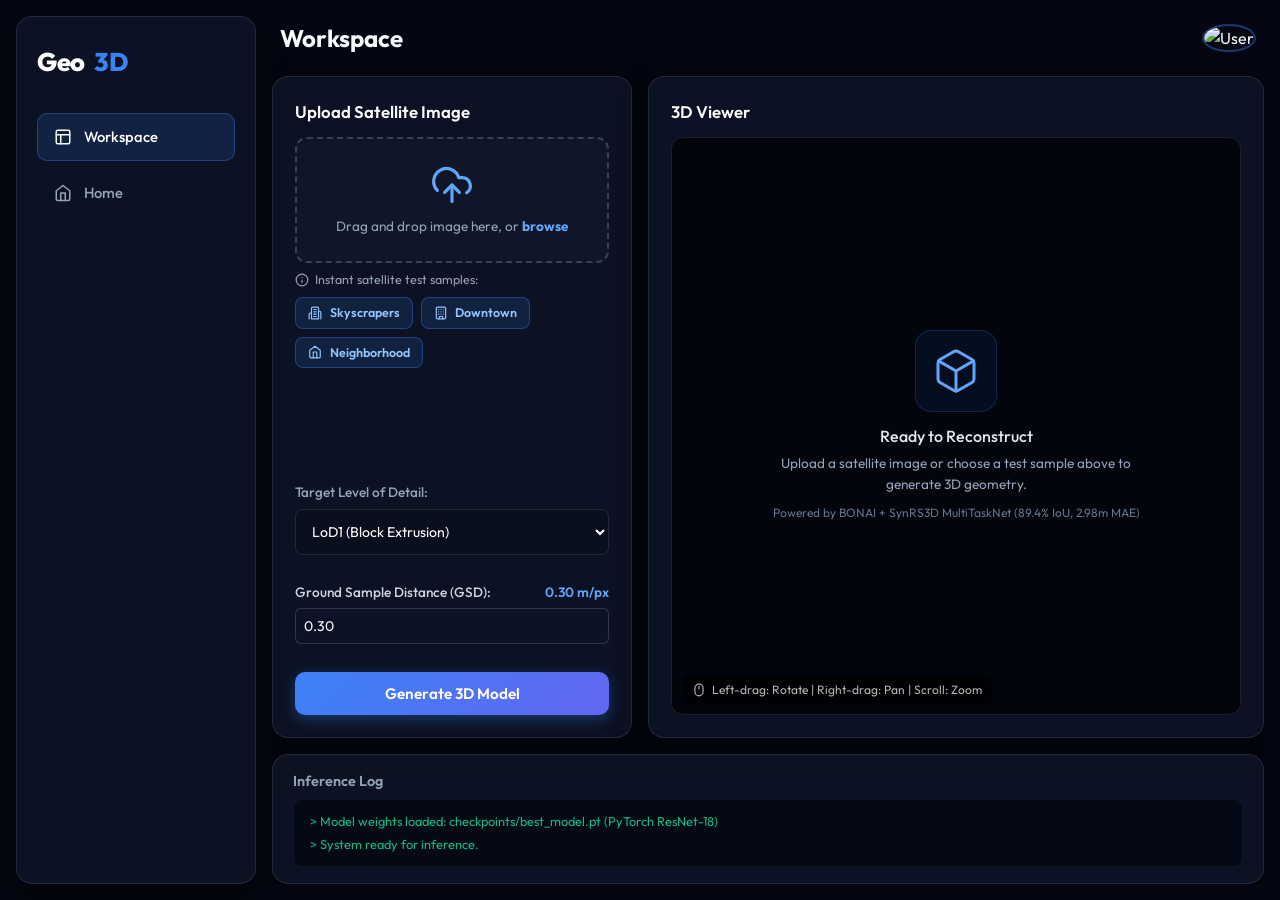
==== commit fbb06650: "fix(deploy,inference): resolve SMP 0.5.0 compatibility, sliding window inference, and server endpoin" ====
--- a/web_ui/dashboard.html
+++ b/web_ui/dashboard.html
@@ -78,9 +78,16 @@
                     <div class="process-controls">
                         <label>Target Level of Detail:</label>
                         <select class="styled-select" id="lod-select">
-                            <option value="lod1">LoD1 (Block Extrusion + Textures)</option>
+                            <option value="lod1">LoD1 (Block Extrusion)</option>
                             <option value="lod2">LoD2 (Roof Topology) - Experimental</option>
                         </select>
+                        <div style="margin: 0.8rem 0;">
+                            <label for="gsd-input" style="display: flex; justify-content: space-between; font-size: 0.85rem; color: #cbd5e1; margin-bottom: 0.35rem;">
+                                <span>Ground Sample Distance (GSD):</span>
+                                <span id="gsd-display" style="color: #60a5fa; font-weight: 600;">0.30 m/px</span>
+                            </label>
+                            <input type="number" id="gsd-input" step="0.05" min="0.05" max="5.0" value="0.30" class="styled-select" style="width: 100%; box-sizing: border-box; padding: 0.5rem; color: #f8fafc; background: rgba(15, 23, 42, 0.6); border: 1px solid rgba(255, 255, 255, 0.15); border-radius: 6px;">
+                        </div>
                         <button class="btn-primary full-width" id="generate-btn">Generate 3D Model</button>
                     </div>
                 </div>
